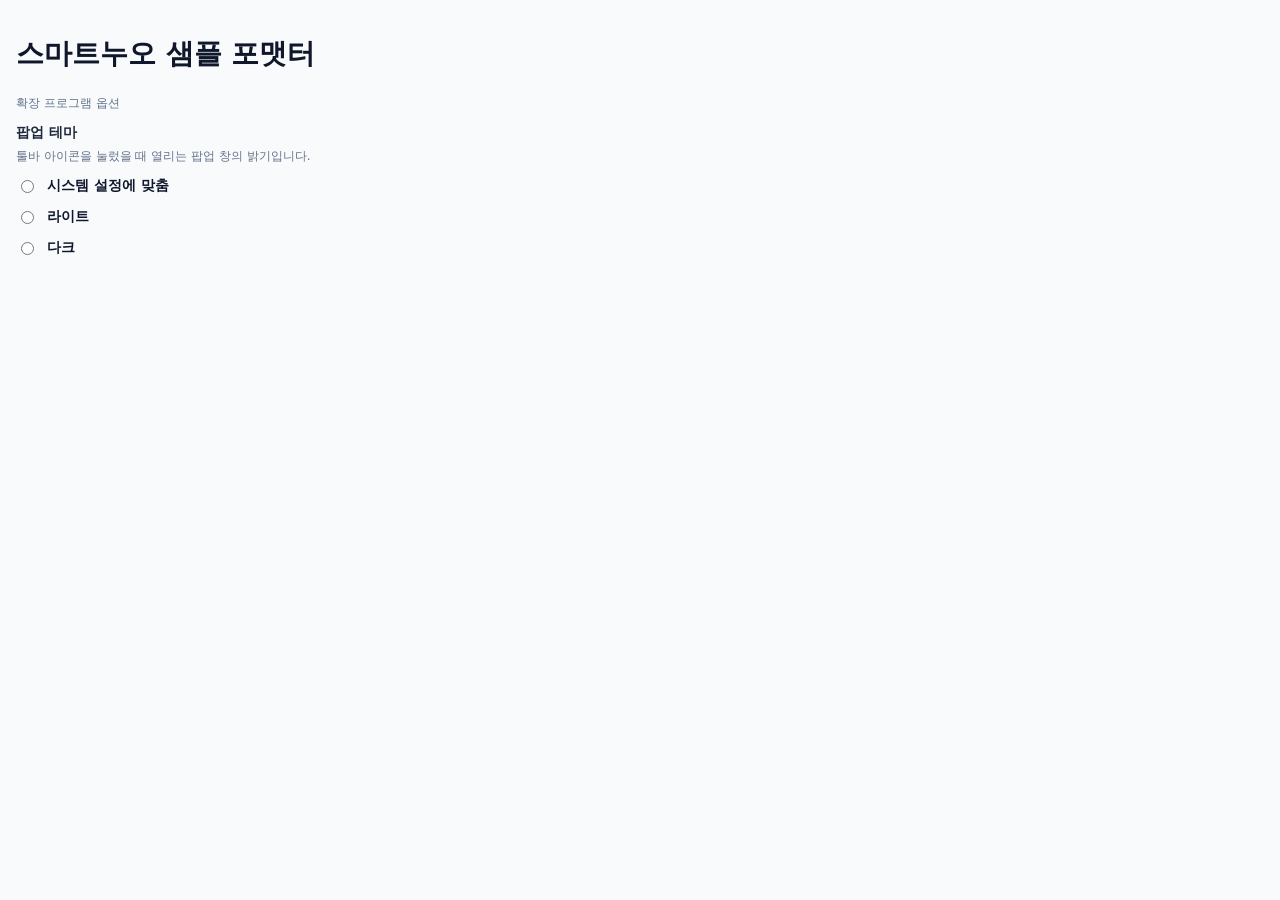
==== extension/options.html @ 028f5bf4 "Team builder floating bar, options UI, calc fill updates; revert damage-calc PROBE hiding Made-with:" ====
<!DOCTYPE html>
<html lang="ko">
<head>
  <meta charset="UTF-8" />
  <meta name="viewport" content="width=device-width, initial-scale=1.0" />
  <title>샘플 포맷터 — 옵션</title>
  <link rel="stylesheet" href="popup.css" />
  <link rel="stylesheet" href="options.css" />
</head>
<body>
  <div class="wrap options-wrap">
    <h1>스마트누오 샘플 포맷터</h1>
    <p class="sub">확장 프로그램 옵션</p>

    <section class="options-section" aria-labelledby="theme-heading">
      <h2 id="theme-heading" class="options-heading">팝업 테마</h2>
      <p class="sub options-desc">툴바 아이콘을 눌렀을 때 열리는 팝업 창의 밝기입니다.</p>
      <fieldset class="options-fieldset">
        <legend class="sr-only">테마 선택</legend>
        <label class="options-radio">
          <input type="radio" name="theme" value="system" />
          <span>시스템 설정에 맞춤</span>
        </label>
        <label class="options-radio">
          <input type="radio" name="theme" value="light" />
          <span>라이트</span>
        </label>
        <label class="options-radio">
          <input type="radio" name="theme" value="dark" />
          <span>다크</span>
        </label>
      </fieldset>
    </section>
  </div>
  <script src="options.js"></script>
</body>
</html>
---- extension/popup.css ----
* {
  box-sizing: border-box;
}

html {
  color-scheme: light dark;
  --bg: #f8fafc;
  --text: #0f172a;
  --text-muted: #64748b;
  --heading: #1e293b;
  --label: #475569;
  --label-strong: #334155;
  --border: #e2e8f0;
  --card-bg: #fff;
  --card-shadow: rgba(15, 23, 42, 0.04);
  --input-bg: #fff;
  --textarea-bg: #f8fafc;
  --textarea-readonly: #f1f5f9;
  --textarea-focus-bg: #fff;
  --placeholder: #94a3b8;
  --focus: #818cf8;
  --focus-ring: rgba(129, 140, 248, 0.25);
  --focus-ring-strong: rgba(129, 140, 248, 0.2);
  --btn-bg: #4f46e5;
  --btn-hover: #6366f1;
  --btn-shadow: rgba(15, 23, 42, 0.08);
  --btn-focus-halo: #fff;
  --err: #b91c1c;
  --toast: #059669;
  --spinner-track: #e2e8f0;
  --spinner-top: #4f46e5;
  --calc-title-atk: #b45309;
  --calc-title-def: #047857;
  --calc-success-msg: #15803d;
}

@media (prefers-color-scheme: dark) {
  html:not([data-theme]) {
    --bg: #0f172a;
    --text: #e2e8f0;
    --text-muted: #94a3b8;
    --heading: #f8fafc;
    --label: #cbd5e1;
    --label-strong: #e2e8f0;
    --border: #334155;
    --card-bg: #1e293b;
    --card-shadow: rgba(0, 0, 0, 0.25);
    --input-bg: #0f172a;
    --textarea-bg: #0f172a;
    --textarea-readonly: #1e293b;
    --textarea-focus-bg: #1e293b;
    --placeholder: #64748b;
    --focus-ring: rgba(129, 140, 248, 0.35);
    --focus-ring-strong: rgba(129, 140, 248, 0.25);
    --btn-bg: #6366f1;
    --btn-hover: #818cf8;
    --btn-shadow: rgba(0, 0, 0, 0.2);
    --btn-focus-halo: #1e293b;
    --err: #f87171;
    --toast: #34d399;
    --spinner-track: #334155;
    --spinner-top: #a5b4fc;
    --calc-title-atk: #fbbf24;
    --calc-title-def: #4ade80;
  }
}

html[data-theme='light'] {
  --bg: #f8fafc;
  --text: #0f172a;
  --text-muted: #64748b;
  --heading: #1e293b;
  --label: #475569;
  --label-strong: #334155;
  --border: #e2e8f0;
  --card-bg: #fff;
  --card-shadow: rgba(15, 23, 42, 0.04);
  --input-bg: #fff;
  --textarea-bg: #f8fafc;
  --textarea-readonly: #f1f5f9;
  --textarea-focus-bg: #fff;
  --placeholder: #94a3b8;
  --focus-ring: rgba(129, 140, 248, 0.25);
  --focus-ring-strong: rgba(129, 140, 248, 0.2);
  --btn-bg: #4f46e5;
  --btn-hover: #6366f1;
  --btn-shadow: rgba(15, 23, 42, 0.08);
  --btn-focus-halo: #fff;
  --err: #b91c1c;
  --toast: #059669;
  --spinner-track: #e2e8f0;
  --spinner-top: #4f46e5;
  --calc-title-atk: #b45309;
  --calc-title-def: #047857;
  --calc-success-msg: #15803d;
}

html[data-theme='dark'] {
  --bg: #0f172a;
  --text: #e2e8f0;
  --text-muted: #94a3b8;
  --heading: #f8fafc;
  --label: #cbd5e1;
  --label-strong: #e2e8f0;
  --border: #334155;
  --card-bg: #1e293b;
  --card-shadow: rgba(0, 0, 0, 0.25);
  --input-bg: #0f172a;
  --textarea-bg: #0f172a;
  --textarea-readonly: #1e293b;
  --textarea-focus-bg: #1e293b;
  --placeholder: #64748b;
  --focus-ring: rgba(129, 140, 248, 0.35);
  --focus-ring-strong: rgba(129, 140, 248, 0.25);
  --btn-bg: #6366f1;
  --btn-hover: #818cf8;
  --btn-shadow: rgba(0, 0, 0, 0.2);
  --btn-focus-halo: #1e293b;
  --err: #f87171;
  --toast: #34d399;
  --spinner-track: #334155;
  --spinner-top: #a5b4fc;
  --calc-title-atk: #fbbf24;
  --calc-title-def: #4ade80;
}

@media (prefers-color-scheme: dark) {
  html[data-theme='system'] {
    --bg: #0f172a;
    --text: #e2e8f0;
    --text-muted: #94a3b8;
    --heading: #f8fafc;
    --label: #cbd5e1;
    --label-strong: #e2e8f0;
    --border: #334155;
    --card-bg: #1e293b;
    --card-shadow: rgba(0, 0, 0, 0.25);
    --input-bg: #0f172a;
    --textarea-bg: #0f172a;
    --textarea-readonly: #1e293b;
    --textarea-focus-bg: #1e293b;
    --placeholder: #64748b;
    --focus-ring: rgba(129, 140, 248, 0.35);
    --focus-ring-strong: rgba(129, 140, 248, 0.25);
    --btn-bg: #6366f1;
    --btn-hover: #818cf8;
    --btn-shadow: rgba(0, 0, 0, 0.2);
    --btn-focus-halo: #1e293b;
    --err: #f87171;
    --toast: #34d399;
    --spinner-track: #334155;
    --spinner-top: #a5b4fc;
    --calc-title-atk: #fbbf24;
    --calc-title-def: #4ade80;
  }
}

body {
  margin: 0;
  min-width: 360px;
  max-width: 640px;
  font-family: system-ui, -apple-system, 'Segoe UI', sans-serif;
  font-size: 14px;
  line-height: 1.5;
  color: var(--text);
  background: var(--bg);
}

.wrap {
  padding: 14px 16px 16px;
}

.popup-head {
  display: flex;
  align-items: center;
  justify-content: space-between;
  gap: 8px;
  margin-bottom: 12px;
}

.popup-title {
  margin: 0;
  flex: 1;
  min-width: 0;
  font-size: 16px;
  font-weight: 700;
  letter-spacing: -0.02em;
  line-height: 1.25;
  color: var(--heading);
}

.head-floating-wrap {
  display: inline-flex;
  align-items: center;
  gap: 6px;
  flex-shrink: 0;
}

.head-floating-label {
  font-size: 11px;
  font-weight: 600;
  line-height: 1.4;
  color: var(--label);
  user-select: none;
}

.sub {
  margin: 0 0 10px;
  font-size: 12px;
  color: var(--text-muted);
}

.options-row {
  display: flex;
  flex-flow: row wrap;
  align-items: center;
  gap: 12px 18px;
  margin: 0 0 12px;
}

.option-row {
  display: inline-flex;
  align-items: center;
  gap: 8px;
  margin: 0;
  font-size: 11px;
  font-weight: 600;
  line-height: 1.4;
  color: var(--label);
  cursor: pointer;
  user-select: none;
}

.option-row input {
  flex-shrink: 0;
  width: 14px;
  height: 14px;
  accent-color: var(--btn-bg);
}

.party-label-row {
  display: flex;
  align-items: center;
  gap: 8px;
  margin-bottom: 4px;
  min-height: 18px;
}

.party-label {
  margin: 0;
  font-size: 11px;
  font-weight: 600;
  color: var(--label);
}

.party-spinner {
  width: 14px;
  height: 14px;
  flex-shrink: 0;
  border: 2px solid var(--spinner-track);
  border-top-color: var(--spinner-top);
  border-radius: 50%;
  animation: party-spin 0.7s linear infinite;
}

.party-spinner[hidden] {
  display: none;
}

@keyframes party-spin {
  to {
    transform: rotate(360deg);
  }
}

.url-input {
  width: 100%;
  min-height: 88px;
  margin-bottom: 8px;
  resize: vertical;
  border: 1px solid var(--border);
  border-radius: 8px;
  padding: 8px 10px;
  font-size: 11px;
  font-family: ui-monospace, monospace;
  line-height: 1.45;
  color: var(--text);
  background: var(--textarea-bg);
}

.url-input:focus {
  outline: none;
  border-color: var(--focus);
  box-shadow: 0 0 0 2px var(--focus-ring);
  background: var(--textarea-focus-bg);
}

.url-input::placeholder {
  color: var(--placeholder);
}

.err {
  margin: 0 0 10px;
  font-size: 11px;
  font-weight: 600;
  color: var(--err);
}

.err[hidden] {
  display: none;
}

.err.err-success {
  color: var(--calc-success-msg);
}

.panels {
  display: flex;
  flex-direction: column;
  gap: 12px;
}

.card {
  display: flex;
  flex-direction: column;
  border: 1px solid var(--border);
  border-radius: 12px;
  background: var(--card-bg);
  padding: 12px;
  box-shadow: 0 1px 2px var(--card-shadow);
}

.card-head {
  display: flex;
  align-items: center;
  justify-content: space-between;
  gap: 8px;
  margin-bottom: 8px;
}

.card-head-left {
  display: flex;
  align-items: center;
  flex-wrap: wrap;
  gap: 10px 14px;
  min-width: 0;
}

.option-row-inline {
  display: inline-flex;
  align-items: center;
  gap: 6px;
  font-size: 12px;
  font-weight: 500;
  color: var(--label);
  cursor: pointer;
  margin: 0;
}

.option-row-inline input {
  margin: 0;
  flex-shrink: 0;
}

.option-row-inline span {
  white-space: nowrap;
}

label {
  font-size: 12px;
  font-weight: 600;
  color: var(--label-strong);
}

textarea {
  width: 100%;
  min-height: 140px;
  resize: vertical;
  border: 1px solid var(--border);
  border-radius: 10px;
  padding: 10px 12px;
  font-family: ui-monospace, 'Cascadia Code', 'Consolas', monospace;
  font-size: 12px;
  line-height: 1.55;
  color: var(--text);
  background: var(--textarea-bg);
}

textarea:focus {
  outline: none;
  border-color: var(--focus);
  background: var(--textarea-focus-bg);
  box-shadow: 0 0 0 3px var(--focus-ring-strong);
}

textarea::placeholder {
  color: var(--placeholder);
}

textarea[readonly] {
  background: var(--textarea-readonly);
}

textarea[readonly]:focus {
  box-shadow: none;
  border-color: var(--border);
}

.btn {
  display: inline-flex;
  align-items: center;
  gap: 6px;
  border: none;
  border-radius: 8px;
  padding: 6px 10px;
  font-size: 11px;
  font-weight: 600;
  color: #fff;
  background: var(--btn-bg);
  cursor: pointer;
  box-shadow: 0 1px 2px var(--btn-shadow);
}

.btn:hover {
  background: var(--btn-hover);
}

.btn:focus {
  outline: none;
  box-shadow: 0 0 0 2px var(--btn-focus-halo), 0 0 0 4px var(--focus);
}

.btn svg {
  width: 14px;
  height: 14px;
  flex-shrink: 0;
}

.toast {
  display: none;
  margin-top: 8px;
  text-align: center;
  font-size: 11px;
  font-weight: 600;
  color: var(--toast);
}

.toast.visible {
  display: block;
}

.sr-only {
  position: absolute;
  width: 1px;
  height: 1px;
  padding: 0;
  margin: -1px;
  overflow: hidden;
  clip: rect(0, 0, 0, 0);
  white-space: nowrap;
  border: 0;
}

.tab-row {
  display: flex;
  gap: 6px;
  margin: 0 0 12px;
}

.tab-btn {
  flex: 1;
  border: 1px solid var(--border);
  border-radius: 8px;
  padding: 8px 10px;
  font-size: 12px;
  font-weight: 600;
  color: var(--label);
  background: var(--input-bg);
  cursor: pointer;
}

.tab-btn[aria-selected='true'] {
  color: #fff;
  background: var(--btn-bg);
  border-color: var(--btn-bg);
}

.tab-btn:focus {
  outline: none;
  box-shadow: 0 0 0 2px var(--btn-focus-halo), 0 0 0 4px var(--focus);
}

.tab-panel-hidden {
  display: none !important;
}

.calc-toggle {
  position: relative;
  flex-shrink: 0;
  cursor: pointer;
}

.calc-toggle-input {
  position: absolute;
  inset: 0;
  margin: 0;
  opacity: 0;
  cursor: pointer;
  z-index: 1;
}

.calc-toggle-ui {
  display: block;
  border-radius: 999px;
  background: var(--border);
  transition: background-color 0.2s ease;
  pointer-events: none;
  position: relative;
}

.calc-toggle-ui::after {
  content: '';
  position: absolute;
  border-radius: 50%;
  background: var(--card-bg);
  box-shadow: 0 1px 2px var(--btn-shadow);
  transition: transform 0.2s ease;
}

.calc-toggle-input:checked + .calc-toggle-ui {
  background: var(--btn-bg);
}

.calc-toggle-input:focus-visible + .calc-toggle-ui {
  outline: 2px solid var(--focus);
  outline-offset: 2px;
}

.calc-toggle--compact {
  width: 34px;
  height: 18px;
}

.calc-toggle--compact .calc-toggle-input {
  width: 34px;
  height: 18px;
}

.calc-toggle--compact .calc-toggle-ui {
  width: 34px;
  height: 18px;
}

.calc-toggle--compact .calc-toggle-ui::after {
  top: 2px;
  left: 2px;
  width: 14px;
  height: 14px;
}

.calc-toggle--compact .calc-toggle-input:checked + .calc-toggle-ui::after {
  transform: translateX(16px);
}

.calc-cols {
  display: grid;
  grid-template-columns: 1fr 1fr;
  gap: 10px;
  margin-bottom: 10px;
}

.calc-col-head {
  margin-bottom: 4px;
}

.calc-col-title {
  font-size: 11px;
  font-weight: 700;
  color: var(--label-strong);
}

.calc-col-title-atk {
  color: var(--calc-title-atk);
}

.calc-col-title-def {
  color: var(--calc-title-def);
}

.url-input-sm {
  min-height: 64px;
  font-size: 10px;
}

.url-input-calc-col {
  margin-bottom: 0;
}

.calc-actions {
  display: flex;
  flex-direction: column;
  align-items: stretch;
  margin-top: 4px;
}

.btn-calc-fill {
  width: 100%;
  display: inline-flex;
  align-items: center;
  justify-content: center;
  gap: 10px;
  padding: 8px 12px;
  font-size: 12px;
  background: #7c3aed;
  transition:
    opacity 0.2s ease,
    filter 0.2s ease,
    background-color 0.15s ease;
}

.btn-calc-fill:hover:not(:disabled) {
  background: #8b5cf6;
}

.btn-calc-fill:disabled {
  opacity: 0.72;
  filter: saturate(0.55) brightness(0.9);
  cursor: not-allowed;
  box-shadow: none;
}

.btn-calc-fill:disabled:hover {
  background: #7c3aed;
}

.calc-fill-spinner {
  width: 14px;
  height: 14px;
  flex-shrink: 0;
  border: 2px solid rgba(255, 255, 255, 0.35);
  border-top-color: rgba(255, 255, 255, 0.95);
  border-radius: 50%;
  animation: party-spin 0.7s linear infinite;
}

.calc-fill-spinner[hidden] {
  display: none;
}
---- extension/options.css ----
.options-wrap {
  min-width: 280px;
  max-width: 420px;
}

.options-section {
  margin-top: 8px;
}

.options-heading {
  margin: 0 0 4px;
  font-size: 14px;
  font-weight: 700;
  color: var(--heading);
}

.options-desc {
  margin-bottom: 10px;
}

.options-fieldset {
  margin: 0;
  padding: 0;
  border: none;
  display: flex;
  flex-direction: column;
  gap: 10px;
}

.options-radio {
  display: flex;
  align-items: center;
  gap: 10px;
  cursor: pointer;
  font-size: 14px;
  color: var(--text);
}

.options-radio input {
  flex-shrink: 0;
}
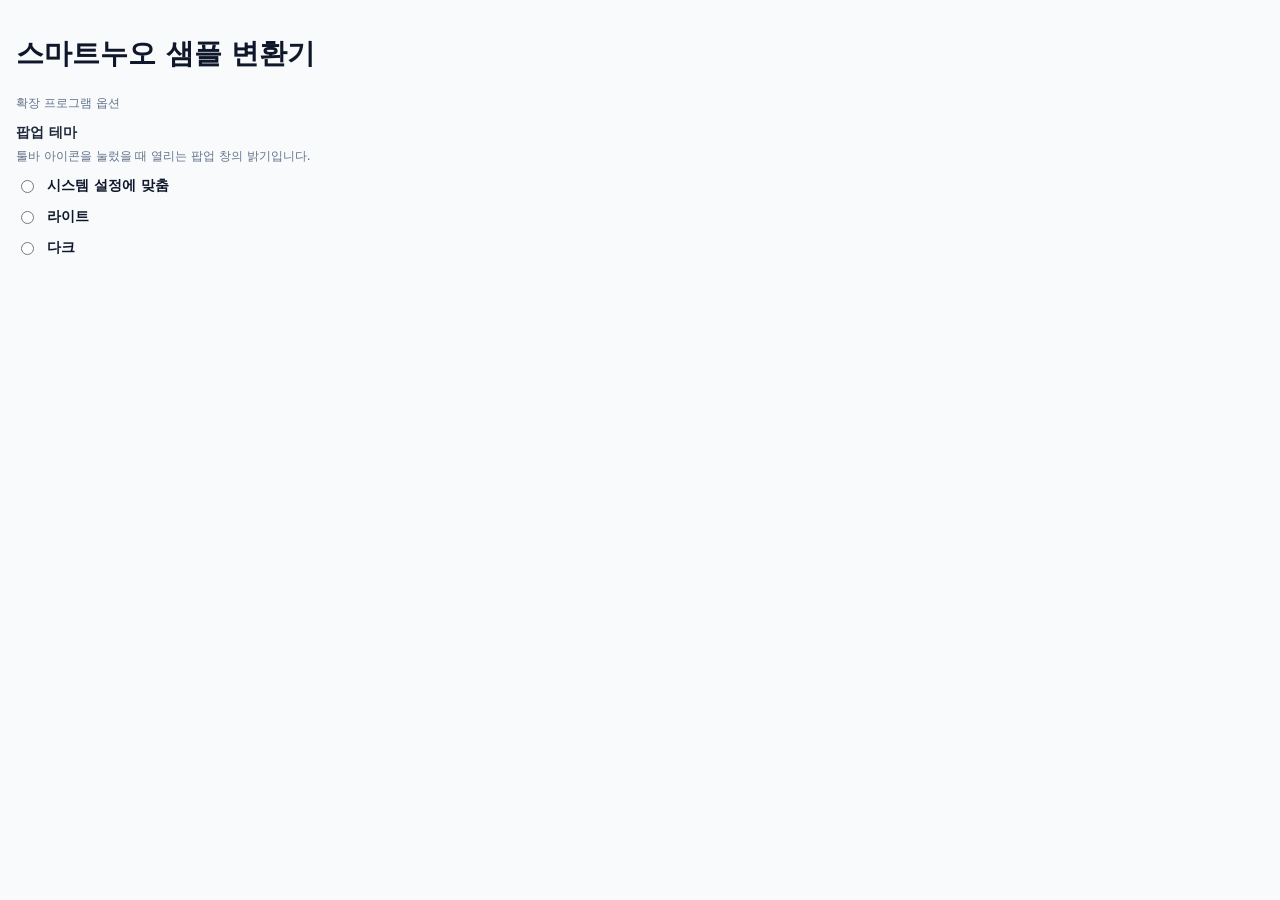
==== commit 25f44b79: "chore: rename Korean product label formatter to converter (변환기) Made-with: Cursor" ====
--- a/extension/options.html
+++ b/extension/options.html
@@ -3,13 +3,13 @@
 <head>
   <meta charset="UTF-8" />
   <meta name="viewport" content="width=device-width, initial-scale=1.0" />
-  <title>샘플 포맷터 — 옵션</title>
+  <title>샘플 변환기 — 옵션</title>
   <link rel="stylesheet" href="popup.css" />
   <link rel="stylesheet" href="options.css" />
 </head>
 <body>
   <div class="wrap options-wrap">
-    <h1>스마트누오 샘플 포맷터</h1>
+    <h1>스마트누오 샘플 변환기</h1>
     <p class="sub">확장 프로그램 옵션</p>
 
     <section class="options-section" aria-labelledby="theme-heading">
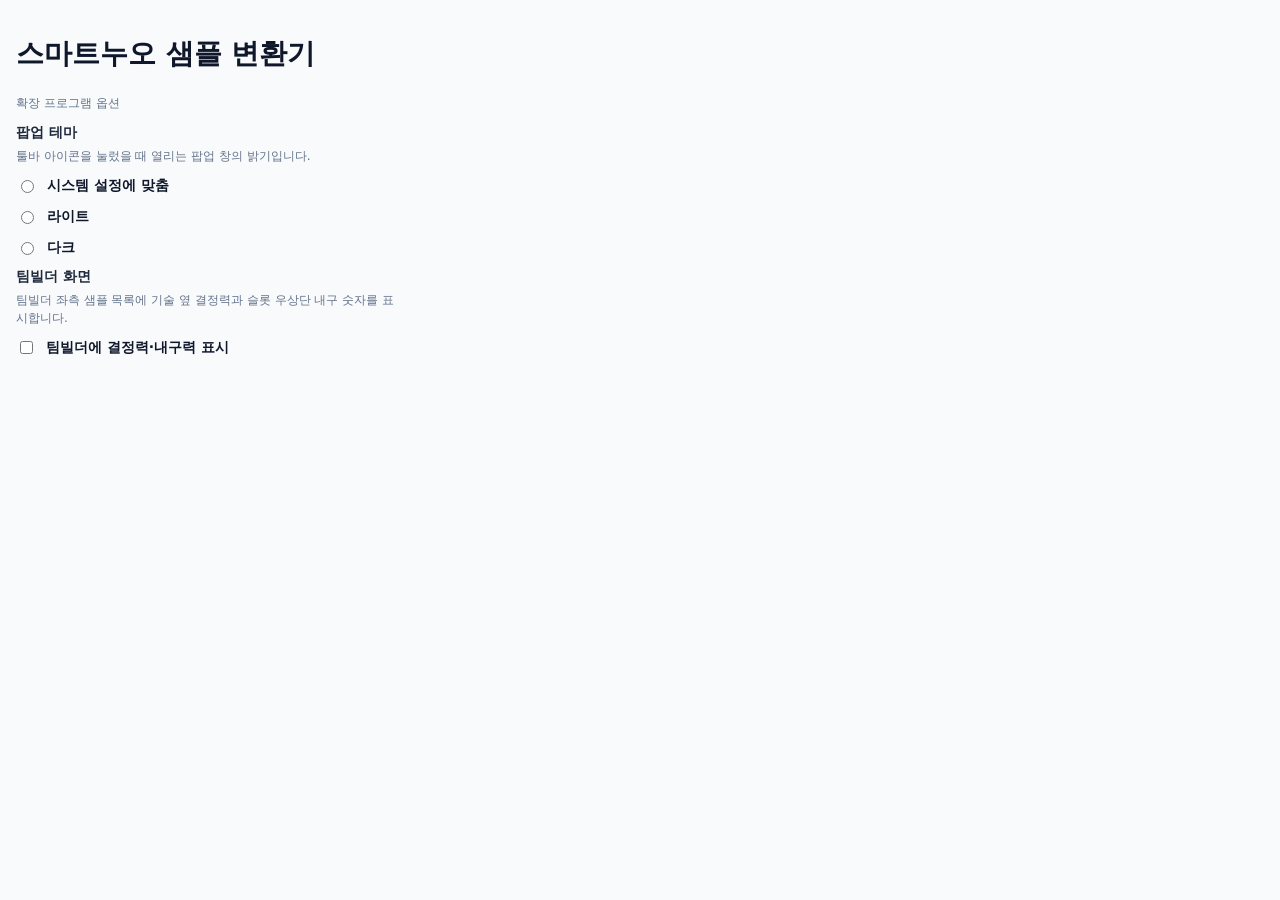
==== commit edc069d5: "feat: team builder inline stats, options toggle, calc fill tweaks - Team builder: annotate sample ca" ====
--- a/extension/options.html
+++ b/extension/options.html
@@ -31,6 +31,15 @@
         </label>
       </fieldset>
     </section>
+
+    <section class="options-section" aria-labelledby="tb-inline-heading">
+      <h2 id="tb-inline-heading" class="options-heading">팀빌더 화면</h2>
+      <p class="sub options-desc">팀빌더 좌측 샘플 목록에 기술 옆 결정력과 슬롯 우상단 내구 숫자를 표시합니다.</p>
+      <label class="options-radio" for="tbInlineAnnotate">
+        <input type="checkbox" id="tbInlineAnnotate" />
+        <span>팀빌더에 결정력·내구력 표시</span>
+      </label>
+    </section>
   </div>
   <script src="options.js"></script>
 </body>
